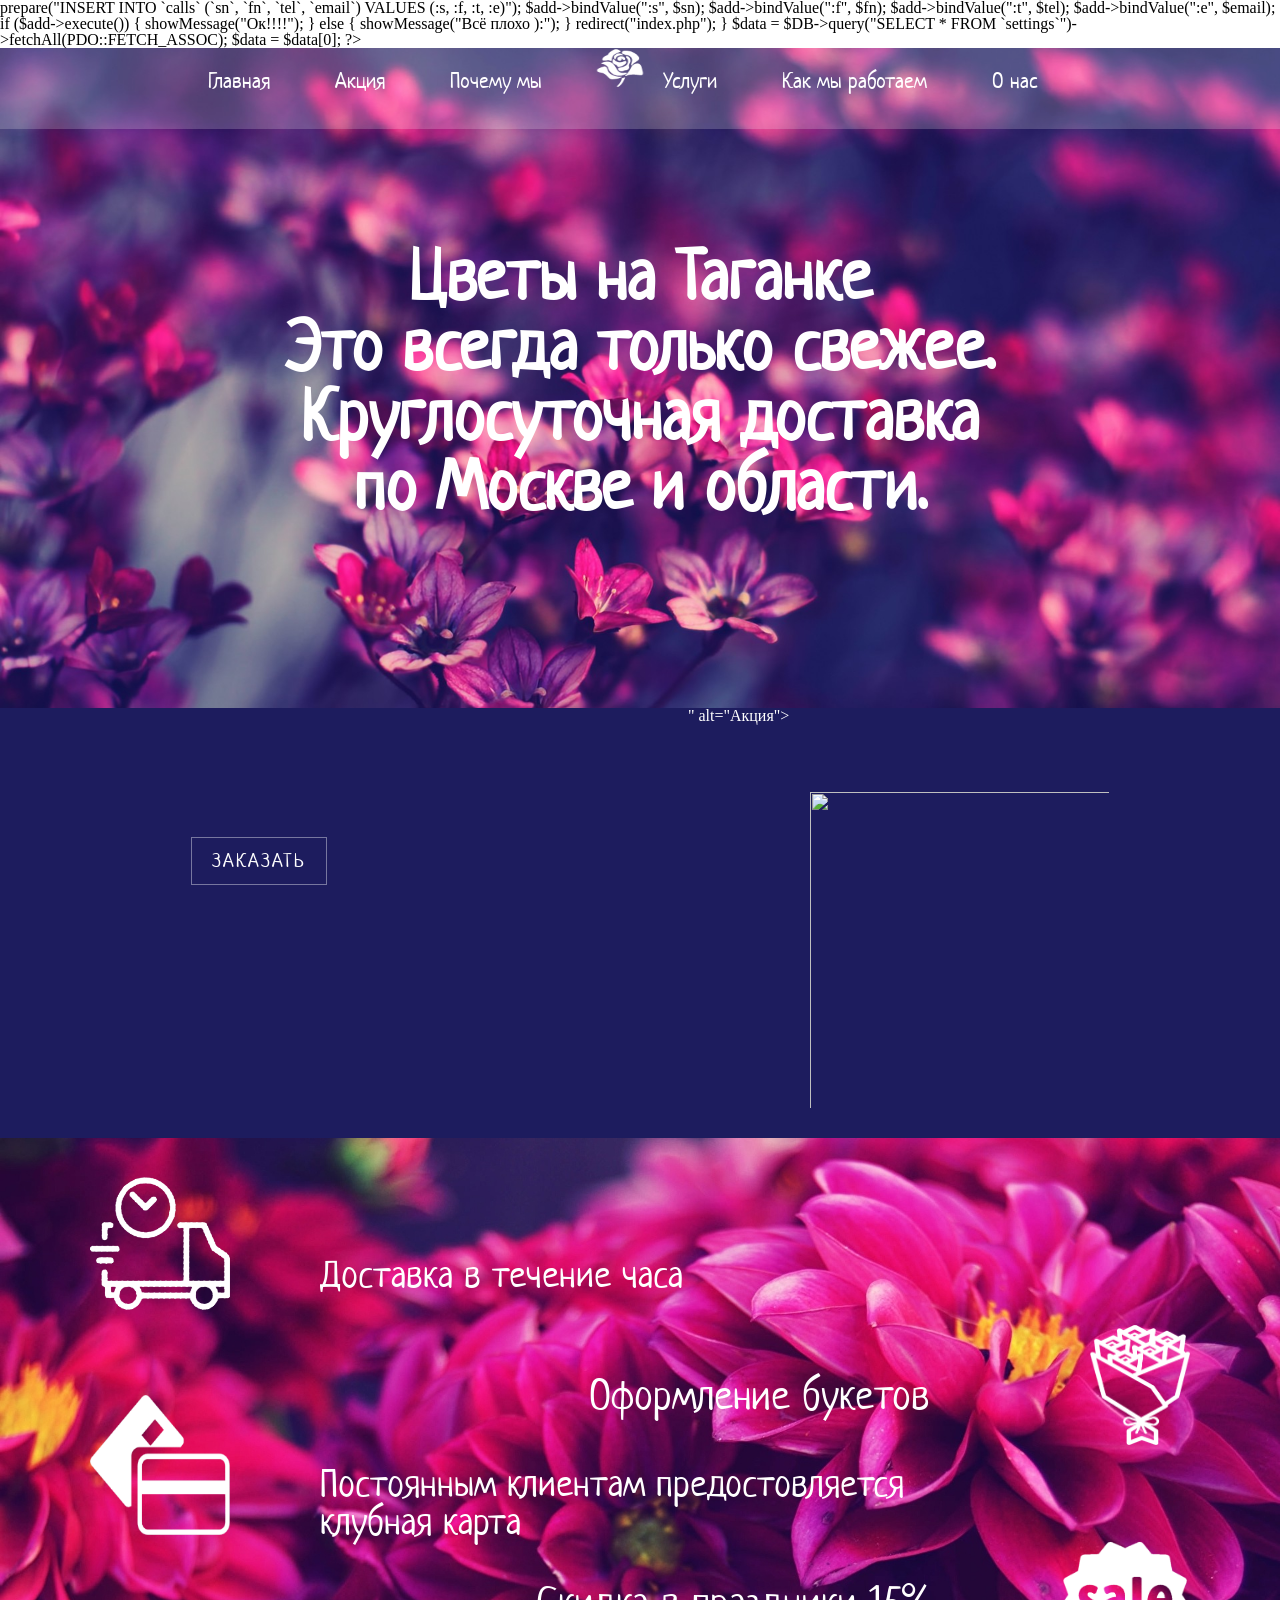
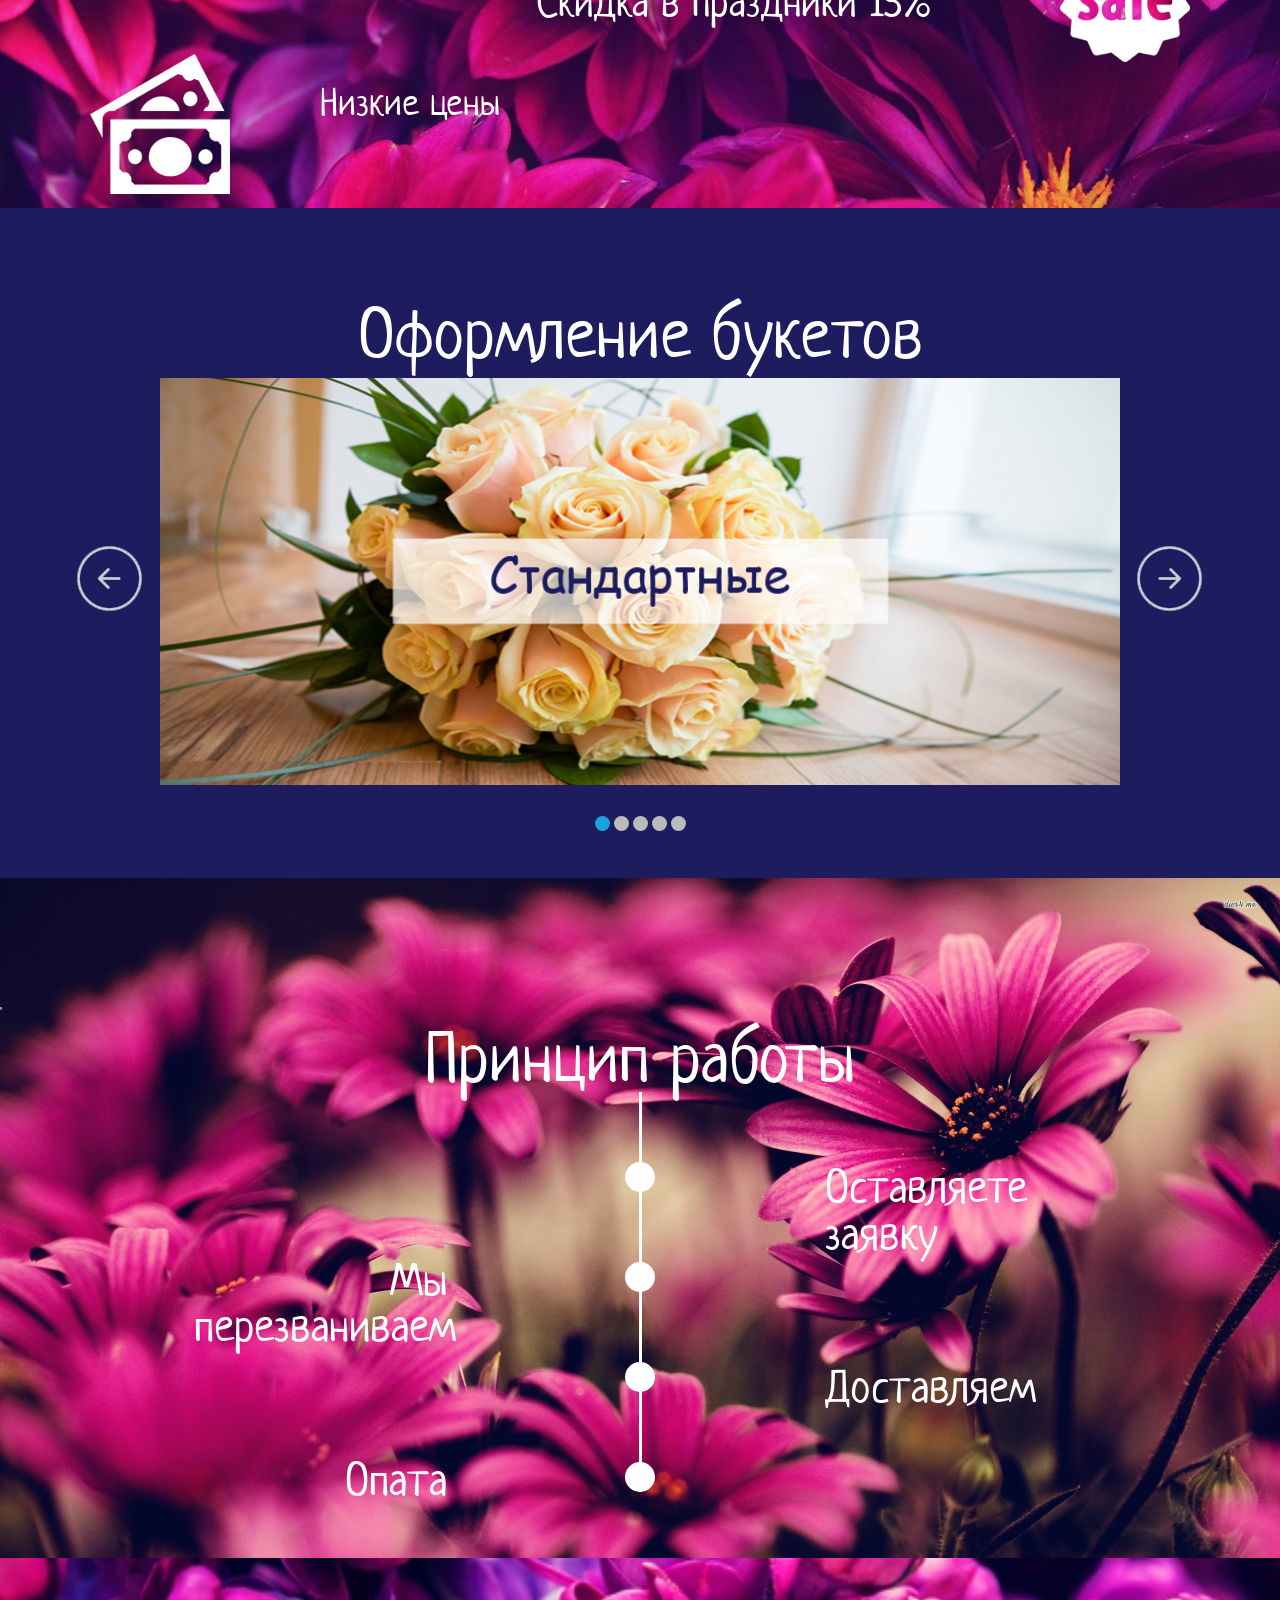
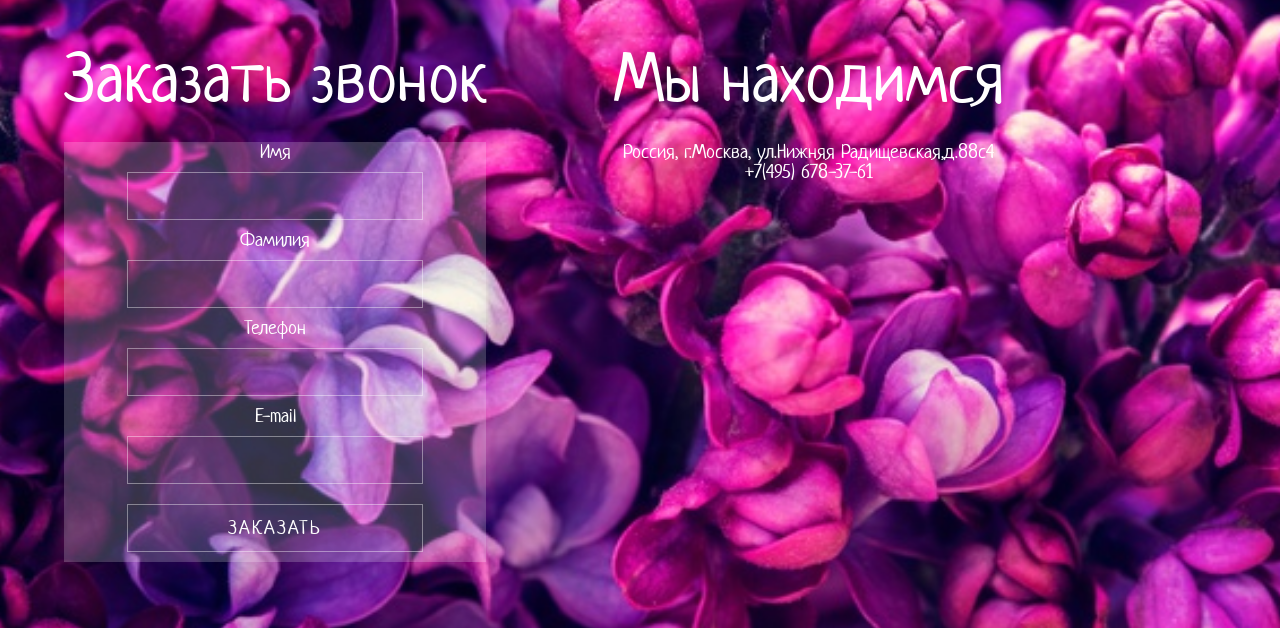
==== index.html @ 754a9530 "first host" ====
<?php

	require_once "start.php";

	if (!empty($_POST['addCall'])) {
		$fn = $_POST['fn'];
		$sn = $_POST['sn'];
		$tel = $_POST['tel'];
		$email = $_POST['email'];
		
		$add = $DB->prepare("INSERT INTO `calls` (`sn`, `fn`, `tel`, `email`) VALUES (:s, :f, :t, :e)");
		
		$add->bindValue(":s", $sn);
		$add->bindValue(":f", $fn);
		$add->bindValue(":t", $tel);
		$add->bindValue(":e", $email);
		
		if ($add->execute()) {
			showMessage("Ок!!!!");
		} else {
			showMessage("Всё плохо ):");
		}
		
		redirect("index.php");
	}


	$data = $DB->query("SELECT * FROM `settings`")->fetchAll(PDO::FETCH_ASSOC);
	$data = $data[0];

?>
<!doctype html>
<html>
    <head>
        <meta charset="utf-8">
		<link rel="stylesheet" type="text/css" href="%D0%A1%D0%BB%D0%B0%D0%B9%D0%B4%D0%B5%D1%80/style.css">
        <link rel="stylesheet" type="text/css" href="css/reser.css">
        <link rel="stylesheet" type="text/css" href="css/style.css"> 
        <link href="js/card.js">
        <link href="https://fonts.googleapis.com/css?family=Neucha" rel="stylesheet">
        <link rel="stylesheet" href="js/parallax.js">
        
        
        
        <!--Анимация-->
         <link rel="stylesheet" media="all" href="css/animate.css">
        <link href="https://fonts.googleapis.com/css?family=Marmelad" rel="stylesheet">     
       <link rel="stylesheet" href="https://cdnjs.cloudflare.com/ajax/libs/font-awesome/4.4.0/css/font-awesome.css">
        <link href="https://fonts.googleapis.com/css?family=Comfortaa&subset=cyrillic-ext" rel="stylesheet" type="text/css" >
        
        <script src="js/wow.min.js">
        </script>
        <script> new WOW().init();
        </script> 
                   
       <meta name=viewport content="width=device-width, initial-scale=1.0 ">
		
                     
    </head>
    
    
    
    <body>
           
        
            
            <!--1 часть-->  
            <section id="fon1" >
                  
                    <header>
                    
						<nav class="menu">
						
					  
					   <div class="itemsMenu">
							<li><a href="#fon1">Главная</a></li>
							<li><a href="#sale">Акция</a></li>
							<li><a href="#fon2">Почему мы</a></li>
							<img src="img/logotip.png">
							<li><a href="#fon3">Услуги</a></li>
							<li><a href="#timeline">Как мы работаем</a></li>
							<li><a href="#fon5">О нас</a></li>
						
					   </div>
					   
					</nav>
                   </header>
                    
					<h1>Цветы на Таганке
                       <p>Это всегда только свежее.</p>
                        <p>Круглосуточная доставка</p>
                        <p>по Москве и области.</p></h1>

                    
                    
                   
                </section>
            

            <!--2 часть-->
            <section id="sale">
            <div class="akci">
            	<h1>
				<p><?= $data["sale_text"] ?></p>
            	</h1>
            	<br>
            	<script src="http://megatimer.ru/s/1e3e7a14ada90f9fee803e107b87a986.js"></script>
            	<p><a href="#fon5"><input type="button" value="Заказать" ></a></p>
            	</div>
            	<div class="pion">
            		<img src="<?= $data["img"]; ?>" alt="Акция">
            	</div>
            	
            </section>
       
                 
           <!--3 часть-->
            <section id="fon2" >
                   <div class="dos">
                        <img src="img/%D0%B4%D0%BE%D1%81%D1%82%D0%B0%D0%B2%D0%BA%D0%B0.png"  class="fadeInRight wow " alt="Dostavka">
                        <h1 class="fadeInRight wow ">Доставка в течение часа</h1>
                    </div>
                    <div class="of">
                        <img src="img/%D0%B1%D1%83%D0%BA%D0%B5%D1%82.png"  class="fadeInRight wow " alt="Oformlenie">
						<h1 class="fadeInRight wow ">Оформление букетов</h1>
                    </div>
                    <div class="karta">

                        <img src="img/%D0%BA%D0%B0%D1%80%D1%82%D0%B0.png" class="fadeInRight wow " alt="card">
                        <h1 class="fadeInRight wow ">Постоянным клиентам предостовляется
                           <p>клубная карта</p></h1>
                    </div>
                    <div class="skidka">
                        <img src="img/%D1%81%D0%BA%D0%B8%D0%B4%D0%BA%D0%B0.png" class="fadeInRight wow " alt="sale">
                        <h1 class="fadeInRight wow ">Скидка в праздники 15%</h1>
                    </div>
                    
                    <div class="cena">
                        <img src="img/%D0%B4%D0%B5%D0%BD%D1%8C%D0%B3%D0%B8.png"  class="fadeInRight wow " alt="price">
                        <h1 class="fadeInRight wow ">Низкие цены</h1>
                    </div>
                    
                </section>
            

            <!--4 часть-->
            <section id="fon3">
            <h1>Оформление букетов</h1>
            <div class="all">
			<input checked type="radio" name="respond" id="desktop">
			<article id="slider">
					<input checked type="radio" name="slider" id="switch1">
					<input type="radio" name="slider" id="switch2">
					<input type="radio" name="slider" id="switch3">
					<input type="radio" name="slider" id="switch4">
					<input type="radio" name="slider" id="switch5">
				<div id="slides">
					<div id="overflow">
						<div class="image">
							<article><img src="img/stand.jpg"></article>
							<article><img src="img/exq.jpg"></article>
							<article><img src="img/sva.jpg"></article>
							<article><img src="img/inkor.jpg"></article>
							<article><img src="img/plush.jpg"></article>
						</div>
					</div>
				</div>
				<div id="controls">
					<label for="switch1"></label>
					<label for="switch2"></label>
					<label for="switch3"></label>
					<label for="switch4"></label>
					<label for="switch5"></label>
				</div>
				<div id="active">
					<label for="switch1"></label>
					<label for="switch2"></label>
					<label for="switch3"></label>
					<label for="switch4"></label>
					<label for="switch5"></label>
				</div>
			</article>
			</div>
			</section>      


            <!--5 часть-->
			<section id="timeline">'
			  	<h1>Принцип работы</h1>
				  <ul>
					<li>
					  <div class="zai">
					  	<img src="img/zai.png" alt="" class="fadeInRight wow ">
						<h3 class="fadeInRight wow ">Оставляете заявку</h3> 
						
					  </div>
					</li>
					<li>
					  <div class="phone">
						 
						<img src="img/phone.png" alt="" class="fadeInRight wow ">
						<h3 class="fadeInRight wow ">Мы перезваниваем</h3>
					  </div>
					</li>
					<li>
					  <div class="dostav">
					  	<img src="img/dos.png" alt="" class="fadeInRight wow ">
						<h3 class="fadeInRight wow ">Доставляем</h3>
						
					  </div>
					</li>
					<li>
					  <div class="oplata">
					  <img src="img/cash.png" alt="" class="fadeInRight wow ">
						<h3 class="fadeInRight wow ">Опата</h3> 
						
					  </div>
					</li>
				  </ul>
				</section>
            

            <!--6 часть-->
            <section id="fon5" >
                    <form class="zak_zv" method="POST">
                        <h1>Заказать звонок</h1>
                        <fieldset>
                           
                            <label>Имя</label>
                            <p><input type="text" name="sn"></p>
                            <p><label>Фамилия</label></p>
                            <p><input type="text" name="fn"></p>
                            <p><label>Телефон</label></p>
                            <p><input type="tel" name="tel"></p>
                            <p><label>E-mail</label></p>
                            <p><input type="email" name="email"></p>
							<p><input type="submit" name="addCall" value="Заказать"></p>
                        </fieldset>
                    </form>
                    <div class="mesto">
                    <h1>Мы находимся</h1>
                    <h2>Россия, г.Москва, ул.Нижняя Радищевская,д.88с4
                             <p>+7(495) 678-37-61</p></h2>
                              <script type="text/javascript" charset="utf-8" async src="https://api-maps.yandex.ru/services/constructor/1.0/js/?um=constructor%3Ae404b478ed17b4c070da95a837e619d2aa8e5a61b355b29554a3243b32dfc2de&amp;width=640&amp;height=400&amp;lang=ru_RU&amp;scroll=true"></script>

                    </div>
		</section>
            
           <script src="http://code.jquery.com/jquery-1.11.2.min.js"></script>  
			<script src="js/parallax.js"></script>
    </body>
</html>
---- css/reser.css ----
html, body, div, span, applet, object, iframe,
h1, h2, h3, h4, h5, h6, p, blockquote, pre,
a, abbr, acronym, address, big, cite, code,
del, dfn, em, img, ins, kbd, q, s, samp,
small, strike, strong, sub, sup, tt, var,
b, u, i, center,
dl, dt, dd, ol, ul, li,
fieldset, form, label, legend,
table, caption, tbody, tfoot, thead, tr, th, td,
article, aside, canvas, details, embed, 
figure, figcaption, footer, header, hgroup, 
menu, nav, output, ruby, section, summary,
time, mark, audio, video {
	margin: 0;
	padding: 0;
	border: 0;
	font-size: 100%;
	font: inherit;
	vertical-align: baseline;
}
/* HTML5 display-role reset for older browsers */
article, aside, details, figcaption, figure, 
footer, header, hgroup, menu, nav, section {
	display: block;
}
body {
	line-height: 1;
}
ol, ul {
	list-style: none;
}
blockquote, q {
	quotes: none;
}
blockquote:before, blockquote:after,
q:before, q:after {
	content: '';
	content: none;
}
table {
	border-collapse: collapse;
	border-spacing: 0;
}
---- css/style.css ----
.menu {
  
  width: 100%;
 
  text-align: center;
	color: white;
	font-family: 'Neucha', cursive;
	
	font-size: 140%;
	position: fixed;
	z-index: 900;
	height: 9%;
}
 
.menu a {
  color: #fff;
  text-decoration: none;
  padding: 12px 12px;
	
}
@media screen and (max-width:500px){
	
}
 
.menu a:hover {
  background: rgba(255,255,255,.2);
  
}
.menu a:hover:before {
    transition: 0s ease opacity 0s, .2s ease height, .2s ease width .2s;
}
.menu a:hover:after {
    transition: 0s ease opacity .4s, .2s ease height .4s , .2s ease width .6s;
}
 
.itemsMenu li {
  display:inline;
  padding-right: 35px;
  width:100%;
  margin-bottom: 10px;
	

}
  .itemsMenu li img{
  vertical-align: middle;
  margin-right: 10px;
 }
 
.iconMenu {
  color: #fff;
  cursor: pointer;
  display: none;
  
}
.showitems {
  display:block !important;
}
nav img{
    clear: both;
    width: 50px;
    height: 40px;
	
}


/*1 часть*/
#fon1 {
    background-image: url(9.jpg) ;
	background-size: cover;
	background-repeat: no-repeat;
	background-position: center top;
    background-size:100%;
    width:100%;
    height: 670px;
	
	

}

#fon1 h1{
    color: white;
    font-size: 70px;
    text-align: center;
    padding-top: 15%;
    font-weight: bold;
	font-family: 'Neucha', cursive;
}

.cont{
    color: white;
    text-align: right;
    float: right;
    font-size: 25px;
    margin-right: 20px;
    margin-top: 10px;
	font-family: 'Neucha', cursive;
}






/*2 часть*/
#sale {
	margin-top: -10px;
	padding: 0;
	background:#1d1c5e;
	color: white;
	width: 100%;
	height: 460px;
	display: flex;
	justify-content: space-around;
}
#sale .h1 {
	margin-bottom: 7%;
}
#sale input{

    text-decoration: none;
    outline: none;
    display: inline-block;
    padding: 10px 20px;
    margin: 30px 20px;
    position: relative;
    color: white;
    border: 1px solid rgba(255,255,255,.4);
    background: none;
    font-weight: 100;
    font-family: 'Neucha', cursive;
    text-transform: uppercase;
    letter-spacing: 2px;
	font-size: 20px;
}

#sale input:hover:before {
    transition: 0s ease opacity 0s, .2s ease height, .2s ease width .2s;
}
#sale input:hover:after {
    transition: 0s ease opacity .4s, .2s ease height .4s , .2s ease width .6s;
}
#sale input:hover {
    background: rgba(255,255,255,.2);
}
.akci{
	float: left;
	text-align: center;
	font-size: 220%;
	margin-top: 5%;
	margin-bottom: 3%;
	font-family: 'Neucha', cursive;
}

#sale .pion img{
	height: 400px;
	width: 320px;
	float: right;
	padding-top: 20%;
	padding-left: 5%;
}
.timer{
	width: 70%;
}




/*3 часть*/
#fon2 {
    background-image: url(Dahlias_Closeup_524141_1920x1200.jpg);
	background-size: cover;
	background-repeat: no-repeat;
    background-position: center top;
    background-size: 100%;
    width:100%;
    height:670px;
    margin-top: -30px;
}
.dos{
    margin-left: 7%; 
	padding-top: 3%;
}
.dos h1{
	color: white;
    font-size: 240%; 
    margin-left: 30px;
    padding-top: 80px;
    padding-left: 200px;
	font-family: 'Neucha', cursive;
}
.dos img{
    width: 140px;
    height: 140px;
    float: left;
    
}
.of{
    text-align: right;
    margin-right: 7%;
    height: 100px;
	align-items: baseline;
}
.of h1{
	color: white; 
    font-size: 260%;  
    margin-left: 1%;
    padding-top: 80px;
    padding-right: 260px;
	font-family: 'Neucha', cursive;
}
.of img{
    padding-top: 30px;
    width: 100px;
    height: 150px;
    float:right;
}
.karta{
    margin-left: 7%; 

}
.karta h1{
	color: white;
    font-size: 240%; 
    margin-left: 30px;
    padding-top: 70px;
    padding-left: 200px;
	font-family: 'Neucha', cursive;
}
.karta img{
    width: 140px;
    height: 140px;
    float: left;  
}
.skidka{
    text-align: right;
    margin-right: 7%;
    height: 100px;
	align-items: baseline;
}
.skidka h1{
	color: white; 
    font-size: 260%;  
    margin-left: 1%;
    padding-top: 40px;
    padding-right: 260px;
	font-family: 'Neucha', cursive;
}
.skidka img{
    width: 130px;
    height: 120px;
    float:right;
}
.cena{
    margin-left: 7%; 
	padding-top: 1%;
}
.cena h1{
	color: white;
    font-size: 240%; 
    margin-left: 30px;
    padding-top: 30px;
    padding-left: 200px;
	font-family: 'Neucha', cursive;
}
.cena img{
    width: 140px;
    height: 140px;
    float: left;  
}



/*4 часть*/
#fon3{
    background-color: #1d1c5e;
	height:670px;
}
#fon3 h1{
	padding-top: 7%;
    font-size: 70px;
    text-align: center;
    font-family: 'Neucha', cursive;
    color: white;
    
}

    



/*5 часть*/
*,
*::before,
*::after {
  margin: 0;
  padding: 0;
  box-sizing: border-box;
}

#timeline {
	height: 680px;
	padding-top: 10%;
  font-family: 'Neucha', cursive;
  background-image: url(fl.jpg);
	background-size: cover;
	background-repeat: no-repeat;
  color: #fff;
  overflow-x: hidden;
}  

#timeline img{
	width: 20%;
	height: 20%;
	
}

.container {
  width: 100%;
  max-width: 1200px;
  margin: 0 auto;
  text-align: center;
}
#timeline h1{
	font-size: 70px;
	font-family: 'Neucha', cursive;
	text-align: center;
}
#timeline h3 {
  font-size: 290%;
	
}



#timeline ul li {
  list-style-type: none;
  position: relative;
  width: 3px;
  margin: 0 auto;
  background: #fff;
	height: 100px;
}

#timeline ul li::after {
  content: '';
  position: absolute;
  left: 50%;
  bottom: 0;
  transform: translateX(-50%);
  width: 30px;
  height: 30px;
  border-radius: 50%;
  background: inherit;
}

#timeline ul li div {
  position: relative;
  bottom: 0;
  width: 400px;
  padding: 5px;
  
  
}

#timeline ul li div::before {
  content: '';
  position: absolute;
  bottom: 7px;
  width: 0;
  height: 0;
}

#timeline ul li:nth-child(odd) div {
  left: 45px;
}



#timeline ul li:nth-child(even) div {
  left: -450px;
}
.zai img, .dostav img{
	float: left;
	padding-top: 10%;
}
.phone img, .oplata img{
	float: right;
	padding-top: 10%;
}
.zai h3, .dostav h3{
	padding-top: 17%;
	padding-left: 35%;
}
.phone h3, .oplata h3{
	text-align: right;
	padding-top: 15%;
	padding-right: 35%;
}




/*6 часть*/
#fon5 {
    background-image: url(vesna-lilac-tsvetenie-siren-blossom-purple-spring-flowers.jpg);
	background-size: cover;
	background-repeat: no-repeat;
    width:100%;
    height: 670px;
    background-position: center top;
    background-size: 1349px;

}
#fon5 h1{
    padding-top: 20px;
    padding-bottom: 30px;
    font-size: 70px;
    font-family: 'Neucha', cursive;
    color: white;
}
.zak_zv{
    text-align: center;
    margin-left: 5%;
    float: left;
	color: white;
	margin-top: 5%;
}
.zak_zv input[type="text"], .zak_zv input[type="tel"], .zak_zv input[type="email"], .zak_zv input[type="submit"]{
    text-decoration: none;
    outline: none;
    display: inline-block;
    padding: 10px 20px;
    margin: 10px 20px;
    position: relative;
    color: white;
    border: 1px solid rgba(255,255,255,.4);
    background: none;
    font-weight: 100;
    font-family: 'Neucha', cursive;
    text-transform: uppercase;
    letter-spacing: 2px;
	width: 70%;
	font-size: 20px;
}
	
.zak_zv input[type="submit"]:hover:before {
    transition: 0s ease opacity 0s, .2s ease height, .2s ease width .2s;
}
.zak_zv input[type="submit"]:hover:after {
    transition: 0s ease opacity .4s, .2s ease height .4s , .2s ease width .6s;
}
.zak_zv input[type="submit"]:hover {
    background: rgba(255,255,255,.2);
}
fieldset{
	background: rgba(255,255,255,.2);
}
fieldset label{
	font-size: 20px;
	font-family: 'Neucha', cursive;
}

.mesto{
    margin-left: 10%;
    float: left;
    text-align: right;
	margin-top: 5%;
}
.mesto h1{
     padding-top: 20px;
    padding-bottom: 20px;
    font-size: 70px;
    font-family: 'Neucha', cursive;
    
     text-align: center;
}
.mesto h2{
    font-size: 20px;
     padding-bottom: 20px;
    text-align: center;
	font-family: 'Neucha', cursive;
	color: white;
}
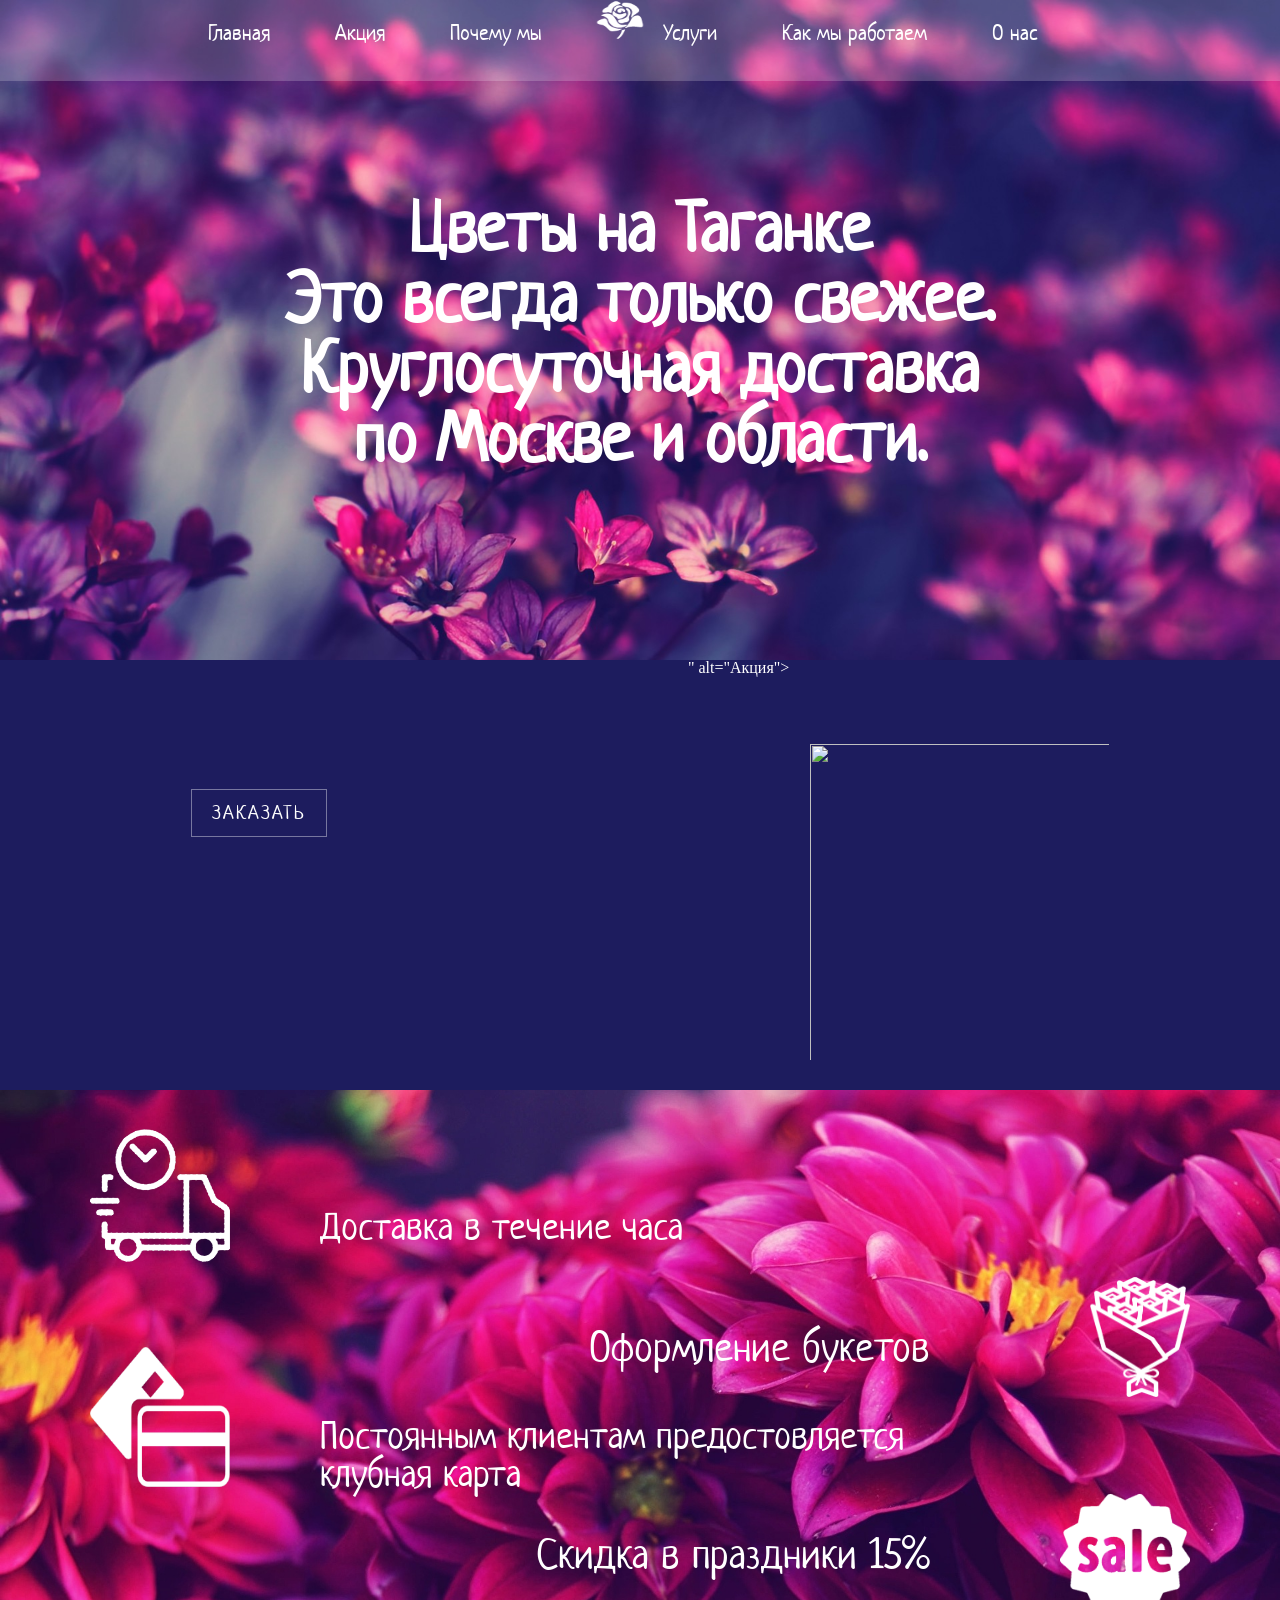
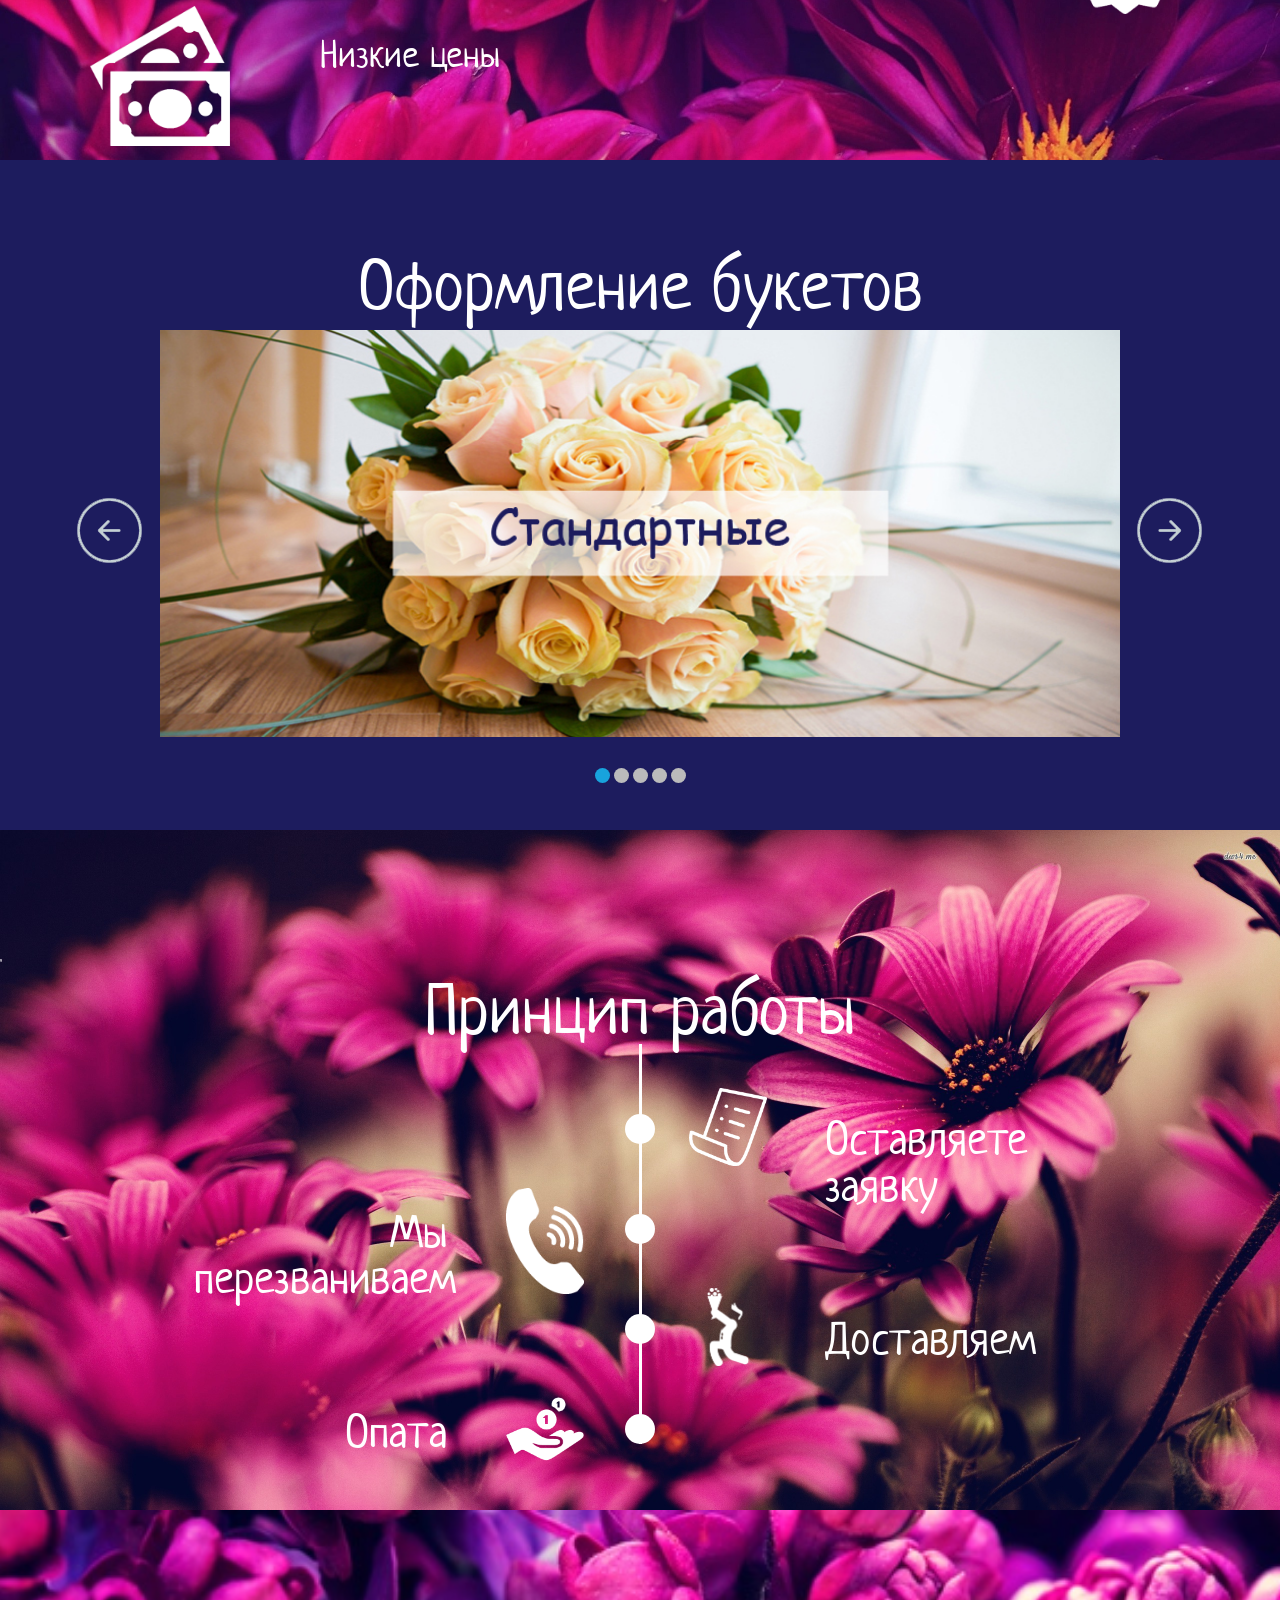
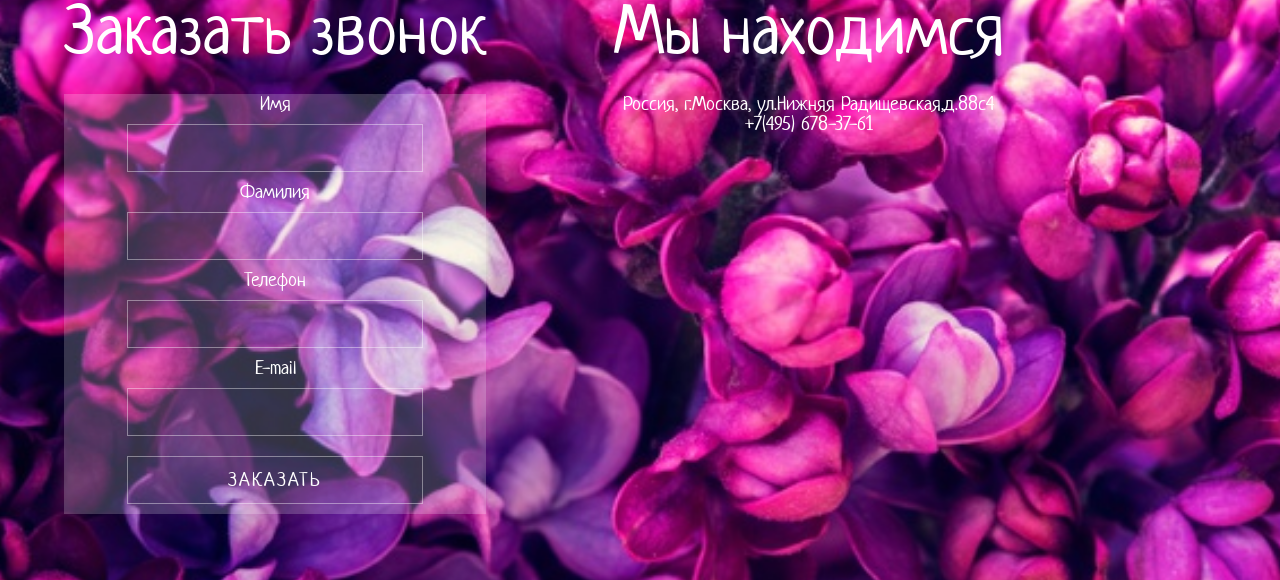
==== commit 8124e09c: "Update index.html" ====
--- a/index.html
+++ b/index.html
@@ -1,34 +1,3 @@
-<?php
-
-	require_once "start.php";
-
-	if (!empty($_POST['addCall'])) {
-		$fn = $_POST['fn'];
-		$sn = $_POST['sn'];
-		$tel = $_POST['tel'];
-		$email = $_POST['email'];
-		
-		$add = $DB->prepare("INSERT INTO `calls` (`sn`, `fn`, `tel`, `email`) VALUES (:s, :f, :t, :e)");
-		
-		$add->bindValue(":s", $sn);
-		$add->bindValue(":f", $fn);
-		$add->bindValue(":t", $tel);
-		$add->bindValue(":e", $email);
-		
-		if ($add->execute()) {
-			showMessage("Ок!!!!");
-		} else {
-			showMessage("Всё плохо ):");
-		}
-		
-		redirect("index.php");
-	}
-
-
-	$data = $DB->query("SELECT * FROM `settings`")->fetchAll(PDO::FETCH_ASSOC);
-	$data = $data[0];
-
-?>
 <!doctype html>
 <html>
     <head>
@@ -249,4 +218,4 @@
            <script src="http://code.jquery.com/jquery-1.11.2.min.js"></script>  
 			<script src="js/parallax.js"></script>
     </body>
-</html>        +</html>        
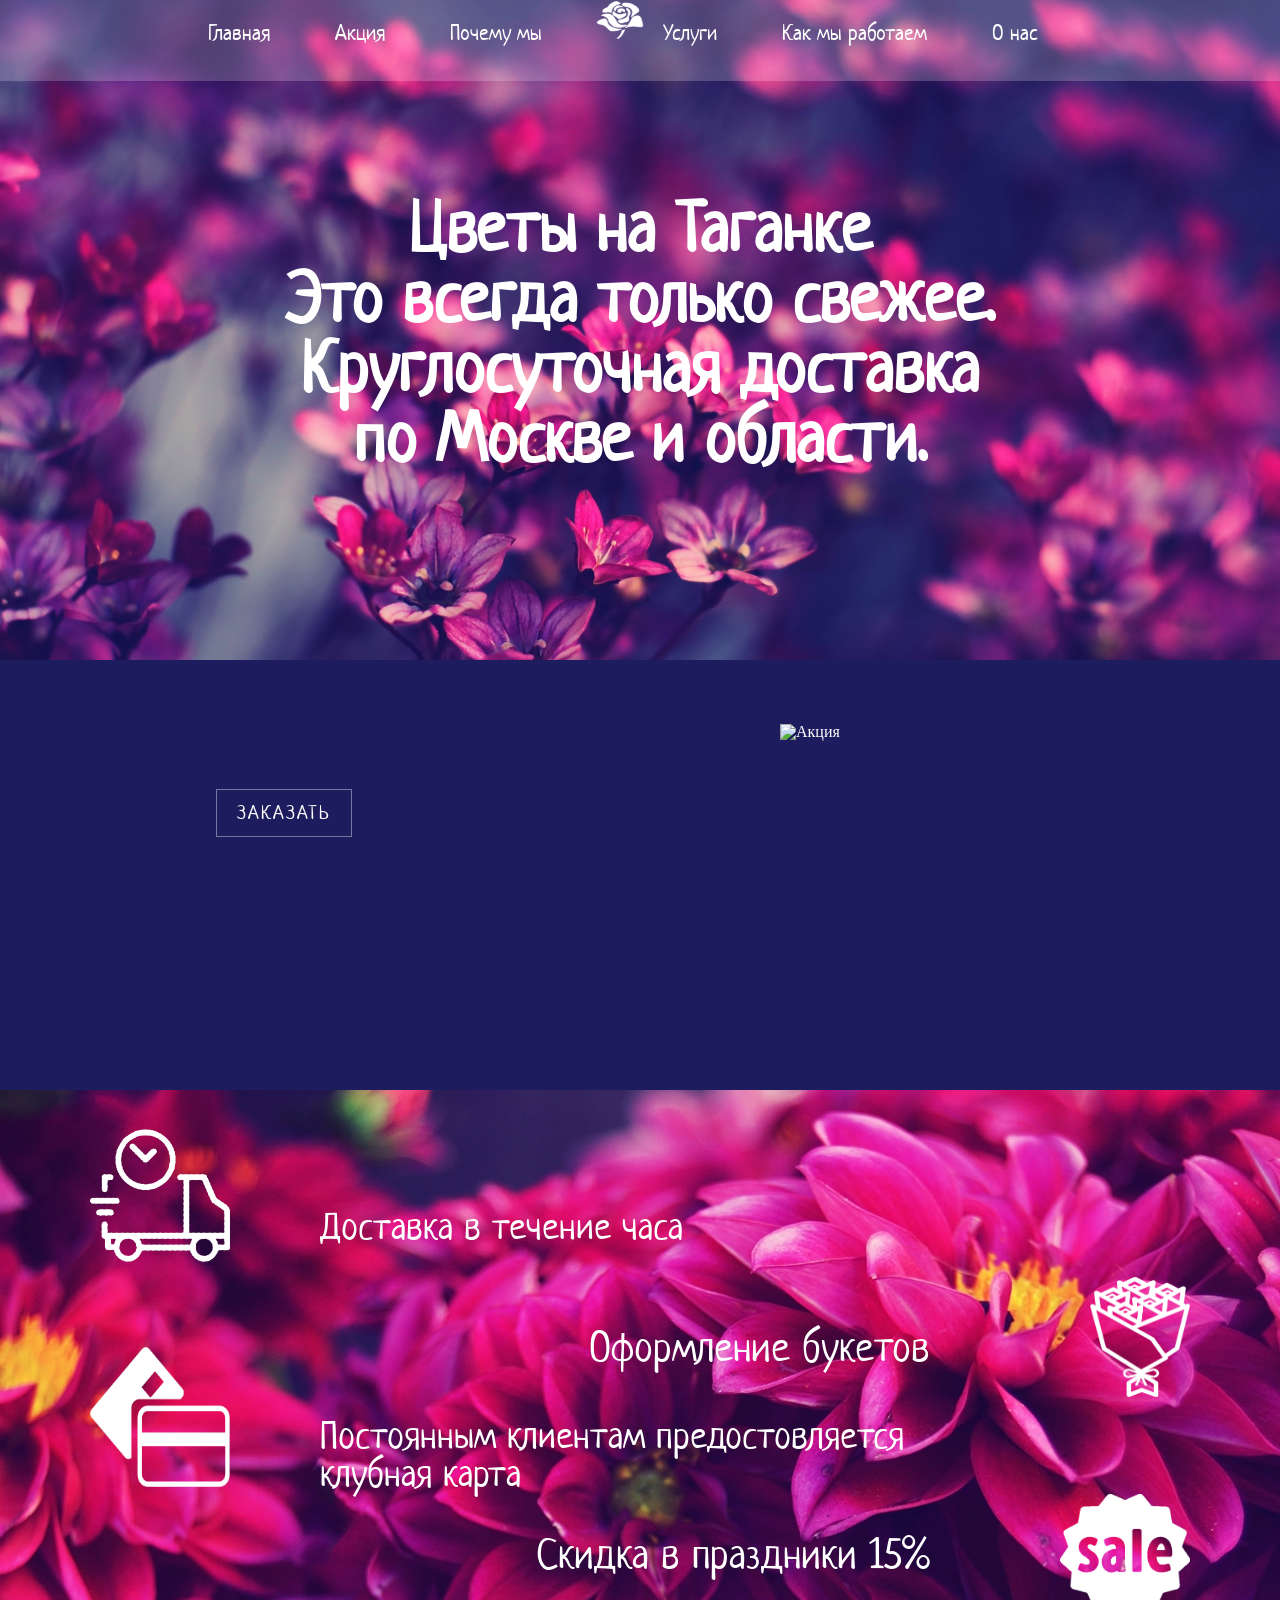
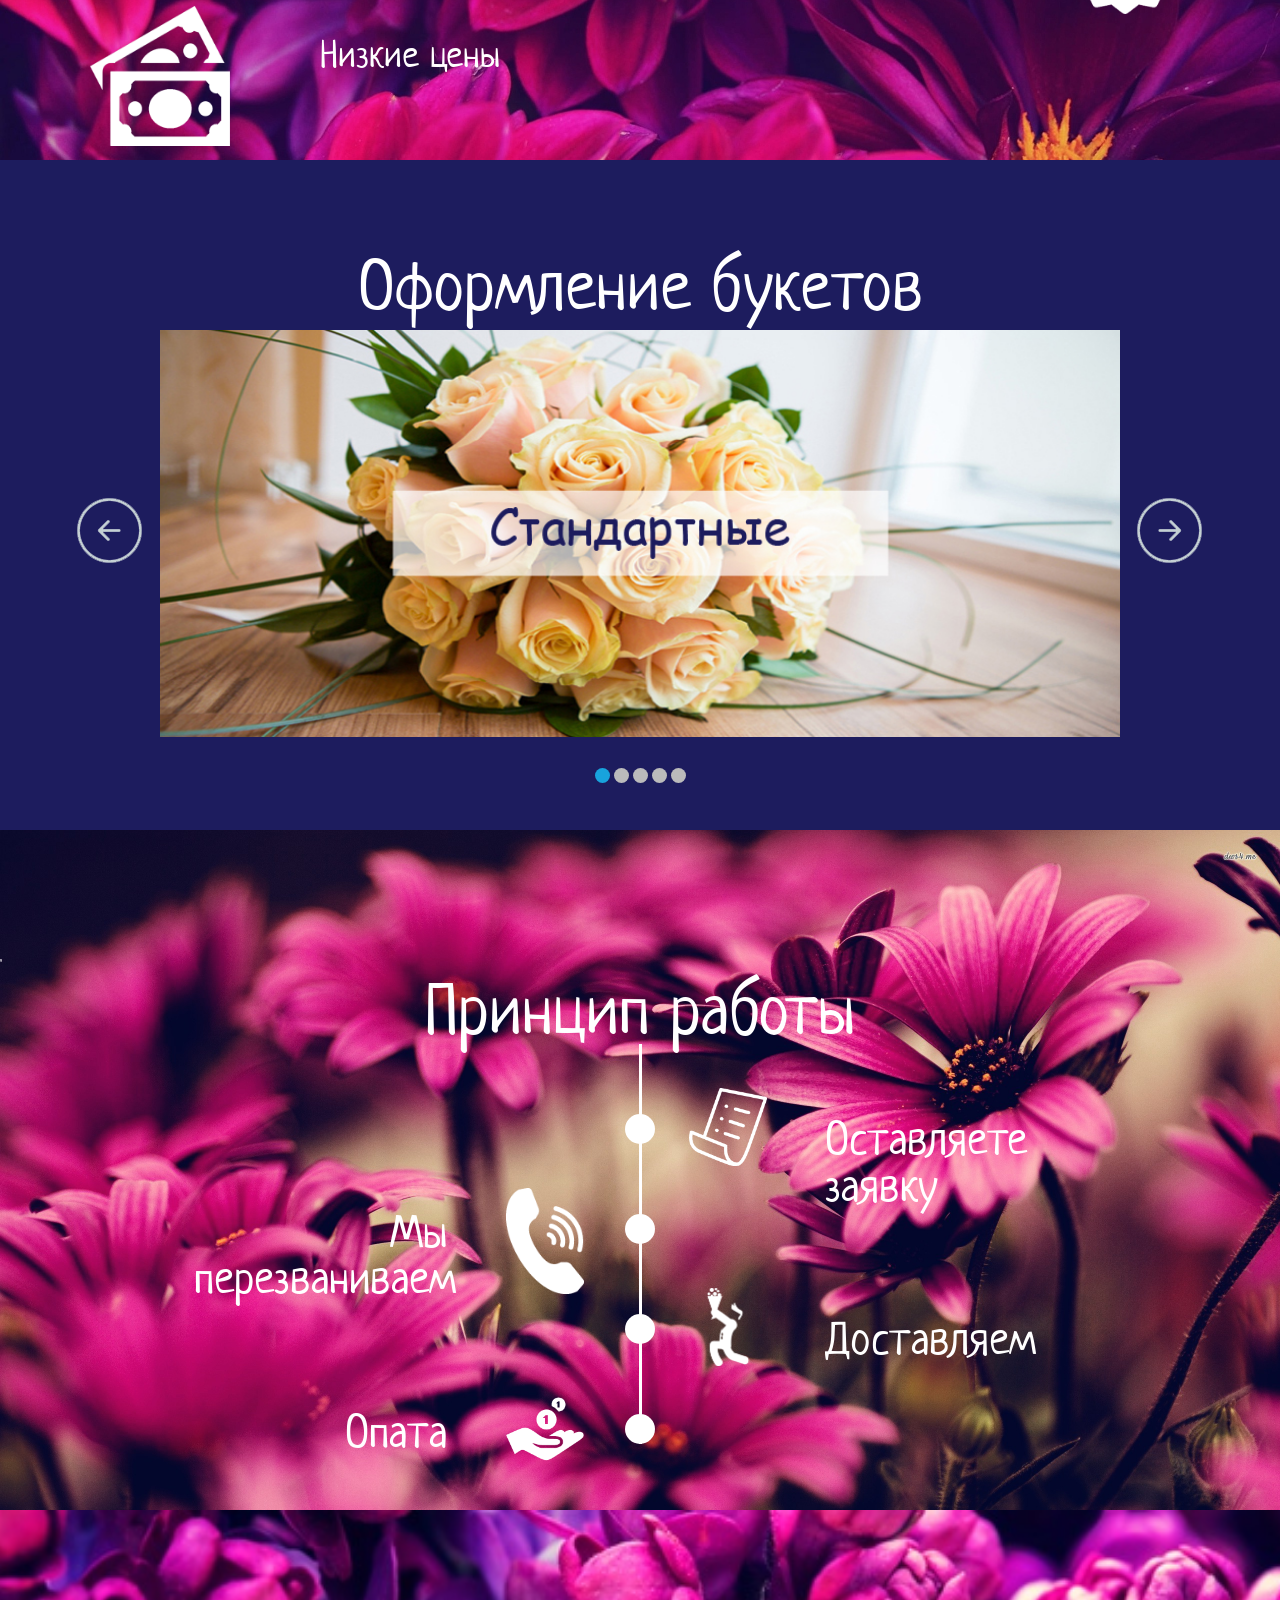
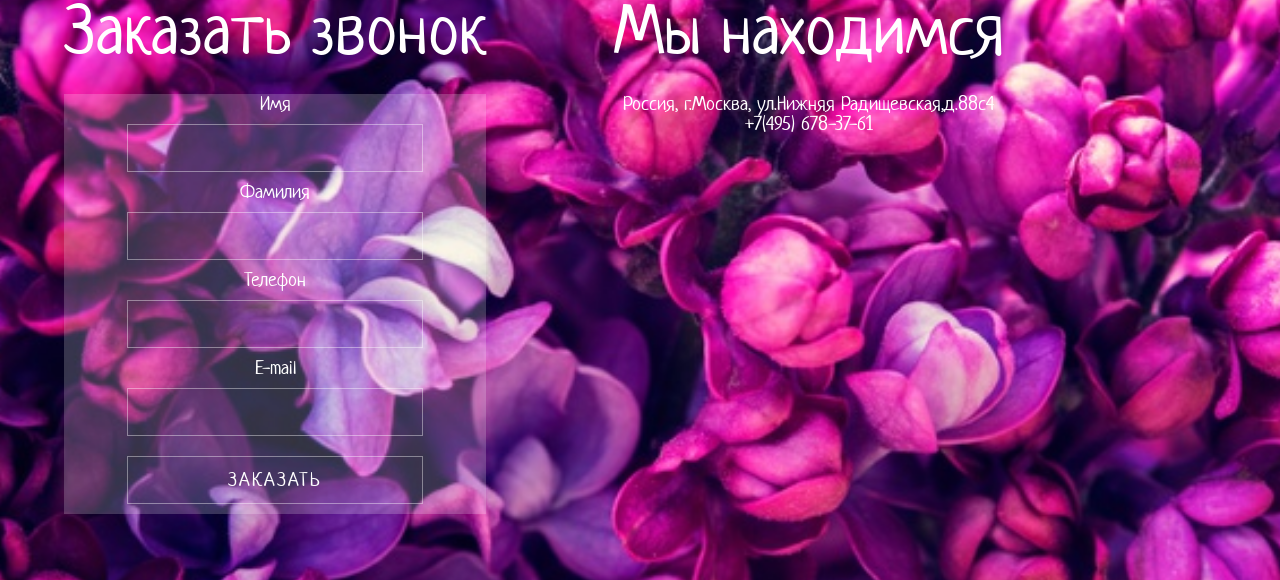
==== commit 232e07ba: "Update index.html" ====
--- a/index.html
+++ b/index.html
@@ -77,7 +77,7 @@
             	<p><a href="#fon5"><input type="button" value="Заказать" ></a></p>
             	</div>
             	<div class="pion">
-            		<img src="<?= $data["img"]; ?>" alt="Акция">
+            		<img src="img/pion.png" alt="Акция">
             	</div>
             	
             </section>
